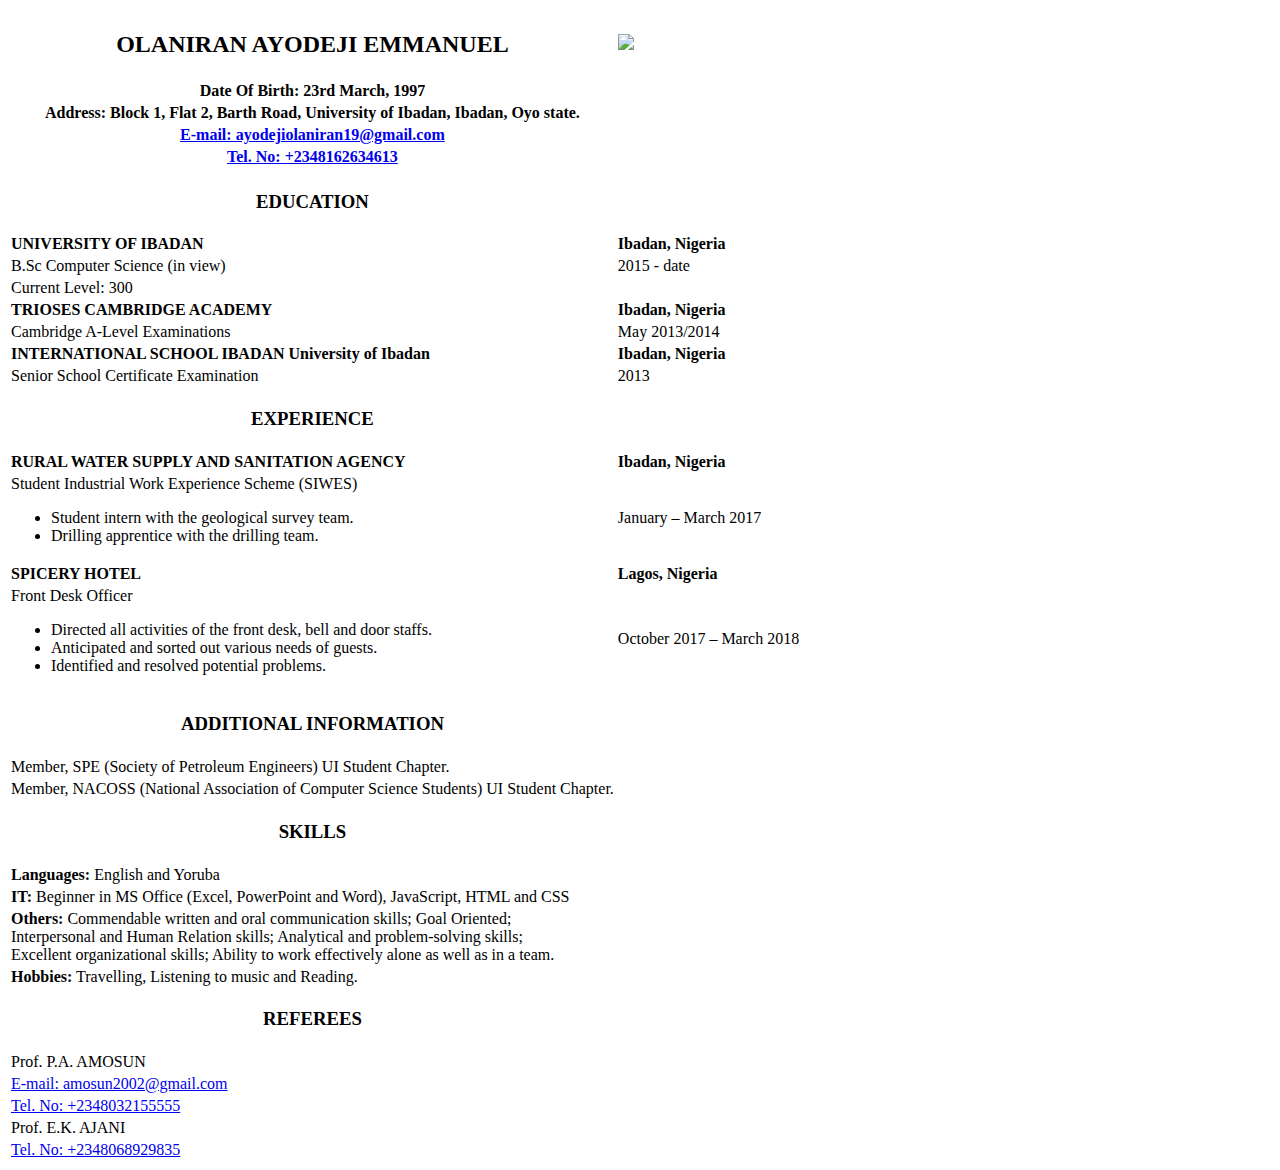
==== ayodeji.html @ f32f33ec "Add files via upload" ====
<!DOCTYPE html>
<html lang="en">
<head>

    <title>Olaniran Ayodeji CV</title>
</head>
<body>
    
    <table border="0">

        <tr>
            <th><h2>OLANIRAN AYODEJI EMMANUEL</h2></th>
            <td><img width="100px" src="https://res.cloudinary.com/dovqky4rc/image/upload/v1566525787/StartNg/LRM_EXPORT_20180712_200604_1_l6gzf0.jpg"></td>
        </tr>
        <tr>
            <th>Date Of Birth: 23rd March, 1997</th>
        </tr>
        <tr>
            <th>Address: Block 1, Flat 2, Barth Road, University of Ibadan, Ibadan, Oyo state.</th>
        </tr>
        <tr>
            <th><a href="mailto:ayodejiolaniran19@gmail.com">E-mail: ayodejiolaniran19@gmail.com</a></th> 
        </tr>
        <tr>
            <th><a href="tel:+2348162634613">Tel. No: +2348162634613</a></th>
        </tr>
        <tr>
            
        </tr>
        
        <tr><th><h3>EDUCATION</h3></th></tr>
        
        
        <tr>
            <td><b>UNIVERSITY OF IBADAN</b></td> 
            <td><b>Ibadan, Nigeria</b></td>
        </tr>
        <tr>
            <td>B.Sc Computer Science (in view)</td> 
            <td>2015 - date</td>
        </tr>
        <tr>
            <td> Current Level: 300</td>
        </tr>
        <tr>
            <td><b>TRIOSES CAMBRIDGE ACADEMY</b></td> 
            <td><b>Ibadan, Nigeria</b></td>
        </tr>
        <tr>
            <td>Cambridge A-Level Examinations</td> 
            <td>May 2013/2014</td>
        </tr>
        <tr>
            <td><b>INTERNATIONAL SCHOOL IBADAN University of Ibadan</b></td> 
            <td><b>Ibadan, Nigeria</b></td>
        </tr>
        <tr>
            <td>Senior School Certificate Examination</td> 
            <td>2013</td>
        </tr>

        <tr><th><h3>EXPERIENCE</h3></th></tr>
        
        <tr>
            <td><b>RURAL WATER SUPPLY AND SANITATION AGENCY</b></td> 
            <td><b>Ibadan, Nigeria</b></td>
        </tr>
        <tr>
            <td>
            Student Industrial Work Experience Scheme (SIWES)
            <ul>
                <li>Student intern with the geological survey team.</li>
                <li>Drilling apprentice with the drilling team.</li>
            </ul>
            </td>
            <td>January – March 2017</td>
        </tr>
        
         
        <tr>
            <td><b>SPICERY HOTEL</b></td> 
            <td><b>Lagos, Nigeria</b></td>
        </tr>
        <tr>
            <td>
            Front Desk Officer 
            <ul>
                <li> Directed all activities of the front desk, bell and door staffs.</li>
                <li>Anticipated and sorted out various needs of guests.</li>
                <li>Identified and resolved potential problems.</li>
            </ul>
            </td>
            <td>October 2017 – March 2018</td>
        </tr>

        <tr>
            <th><h3>ADDITIONAL INFORMATION</h3></th>
        </tr>
        <tr>
            <td>Member, SPE (Society of Petroleum Engineers) UI Student Chapter.</td>
        </tr>
        <tr>
            <td>Member, NACOSS (National Association of Computer Science Students) UI Student Chapter.</td>
        </tr>
        
        <tr><th><h3>SKILLS</h3></th></tr>
        
        <tr>
            <td><b>Languages:</b> English and Yoruba</td>
        </tr>
        <tr>
            <td><b>IT:</b> Beginner in MS Office (Excel, PowerPoint and Word), JavaScript, HTML and CSS</td>
        </tr>
        <tr>
            <td><b>Others:</b> Commendable written and oral communication skills; Goal Oriented;<br/> Interpersonal and Human Relation skills; Analytical and problem-solving skills;<br/> Excellent organizational skills; Ability to work effectively alone as well as in a team.</td>
        </tr>
        <tr>
            <td><b>Hobbies:</b> Travelling, Listening to music and Reading.</td>
        </tr>
        

        <tr><th><h3>REFEREES</h3></th></tr>
        
        <tr>
            <td>Prof. P.A. AMOSUN</td>
        </tr>
        <tr>
            <td><a href="mailto:amosun2002@gmail.com">E-mail: amosun2002@gmail.com</a></td>
        </tr>
        <tr>
            <td><a href="+2348032155555">Tel. No: +2348032155555</a></td>
        </tr>
        <tr>
            <td>Prof. E.K. AJANI</td>
        </tr>
        <tr>
            <td><a href="+2348068929835">Tel. No: +2348068929835</a></td>
        </tr>

    </table>
</body>
</html>
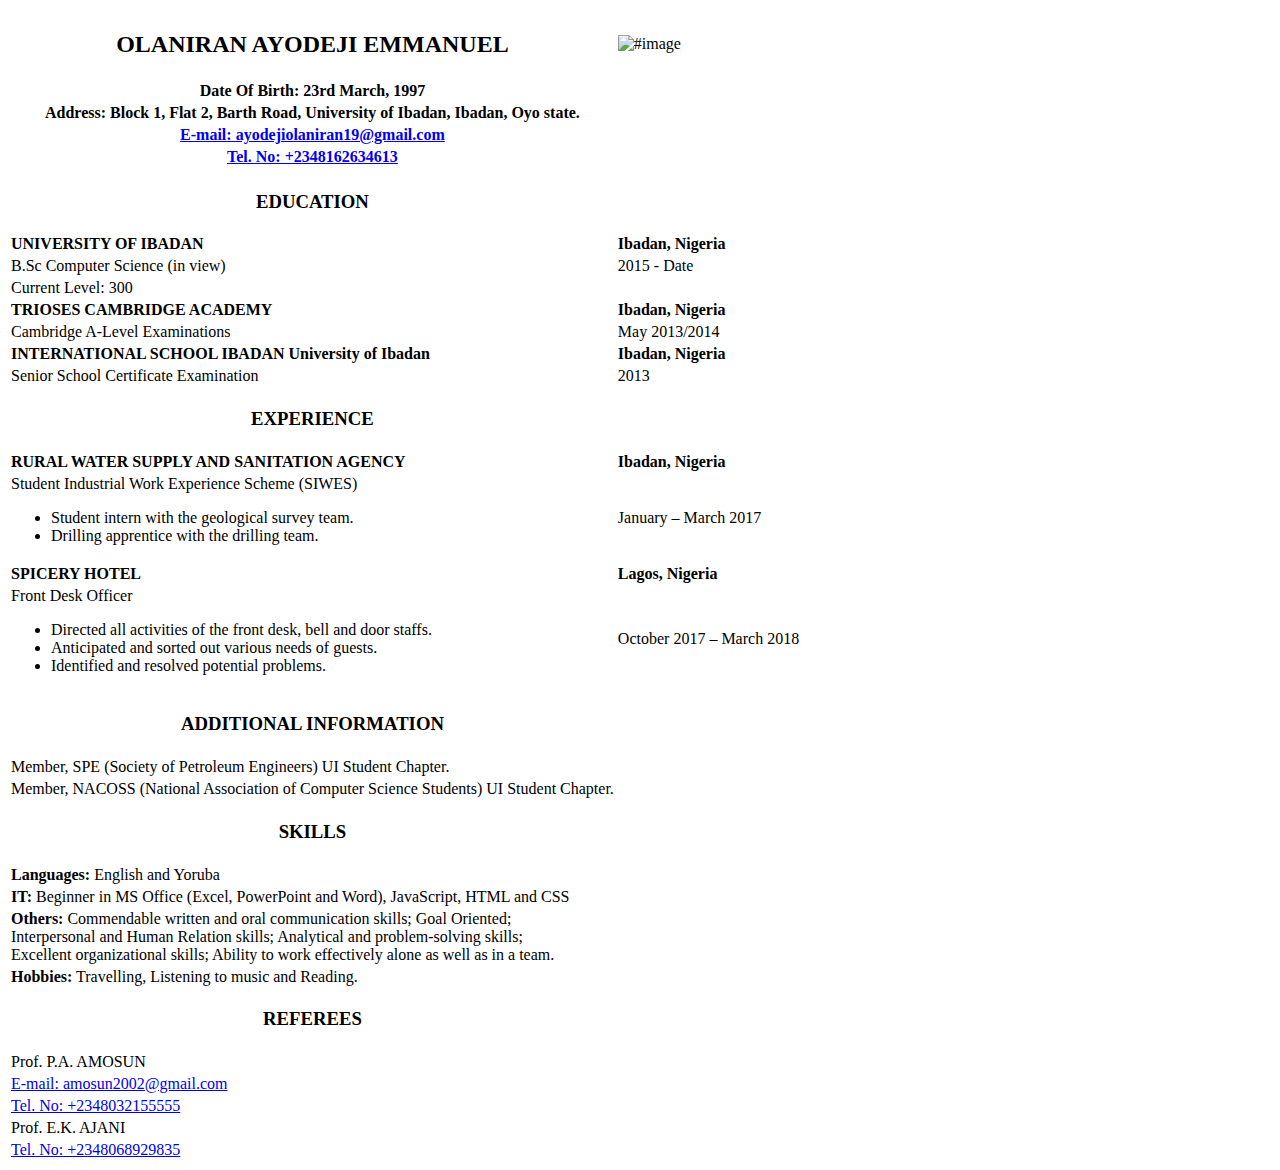
==== commit df067a7a: "Add files via upload" ====
--- a/ayodeji.html
+++ b/ayodeji.html
@@ -3,6 +3,7 @@
 <head>
 
     <title>Olaniran Ayodeji CV</title>
+    <link rel="stylesheet" type="text/css" href="./ayodeji.css">
 </head>
 <body>
     
@@ -10,7 +11,9 @@
 
         <tr>
             <th><h2>OLANIRAN AYODEJI EMMANUEL</h2></th>
-            <td><img width="100px" src="https://res.cloudinary.com/dovqky4rc/image/upload/v1566525787/StartNg/LRM_EXPORT_20180712_200604_1_l6gzf0.jpg"></td>
+            <td><img width="100px" 
+                src="https://res.cloudinary.com/dovqky4rc/image/upload/v1566525787/StartNg/LRM_EXPORT_20180712_200604_1_l6gzf0.jpg" 
+                alt="#image"></td>
         </tr>
         <tr>
             <th>Date Of Birth: 23rd March, 1997</th>
@@ -37,7 +40,7 @@
         </tr>
         <tr>
             <td>B.Sc Computer Science (in view)</td> 
-            <td>2015 - date</td>
+            <td>2015 - Date</td>
         </tr>
         <tr>
             <td> Current Level: 300</td>
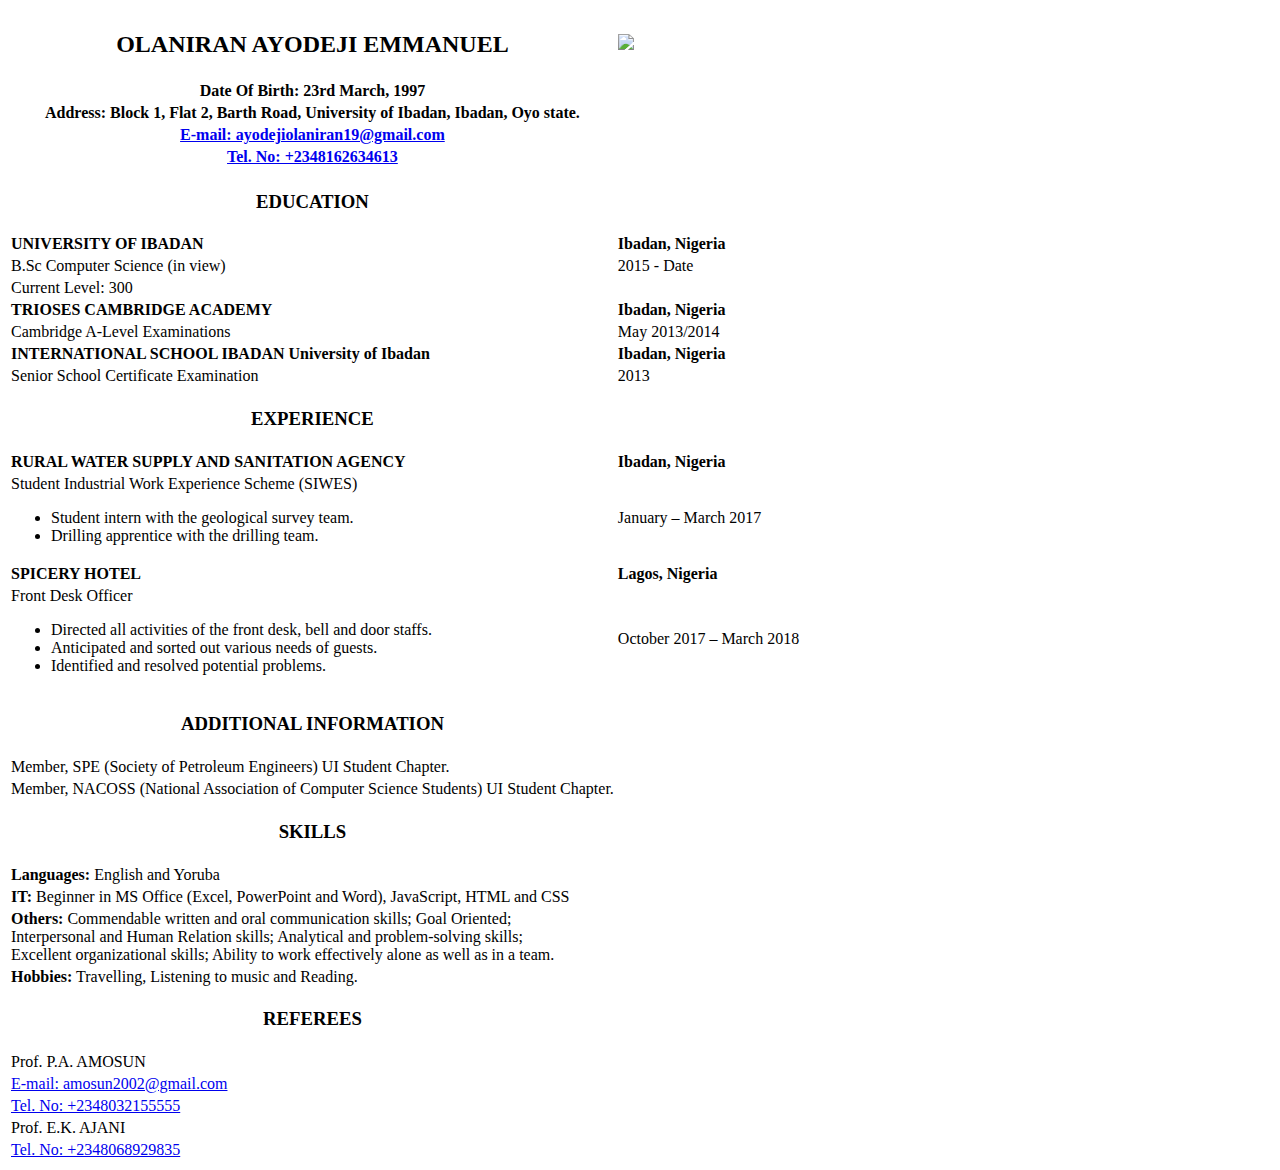
==== commit f1f4a6e1: "Update ayodeji.html" ====
--- a/ayodeji.html
+++ b/ayodeji.html
@@ -13,7 +13,7 @@
             <th><h2>OLANIRAN AYODEJI EMMANUEL</h2></th>
             <td><img width="100px" 
                 src="https://res.cloudinary.com/dovqky4rc/image/upload/v1566525787/StartNg/LRM_EXPORT_20180712_200604_1_l6gzf0.jpg" 
-                alt="#image"></td>
+                ></td>
         </tr>
         <tr>
             <th>Date Of Birth: 23rd March, 1997</th>
@@ -142,4 +142,4 @@
 
     </table>
 </body>
-</html>+</html>
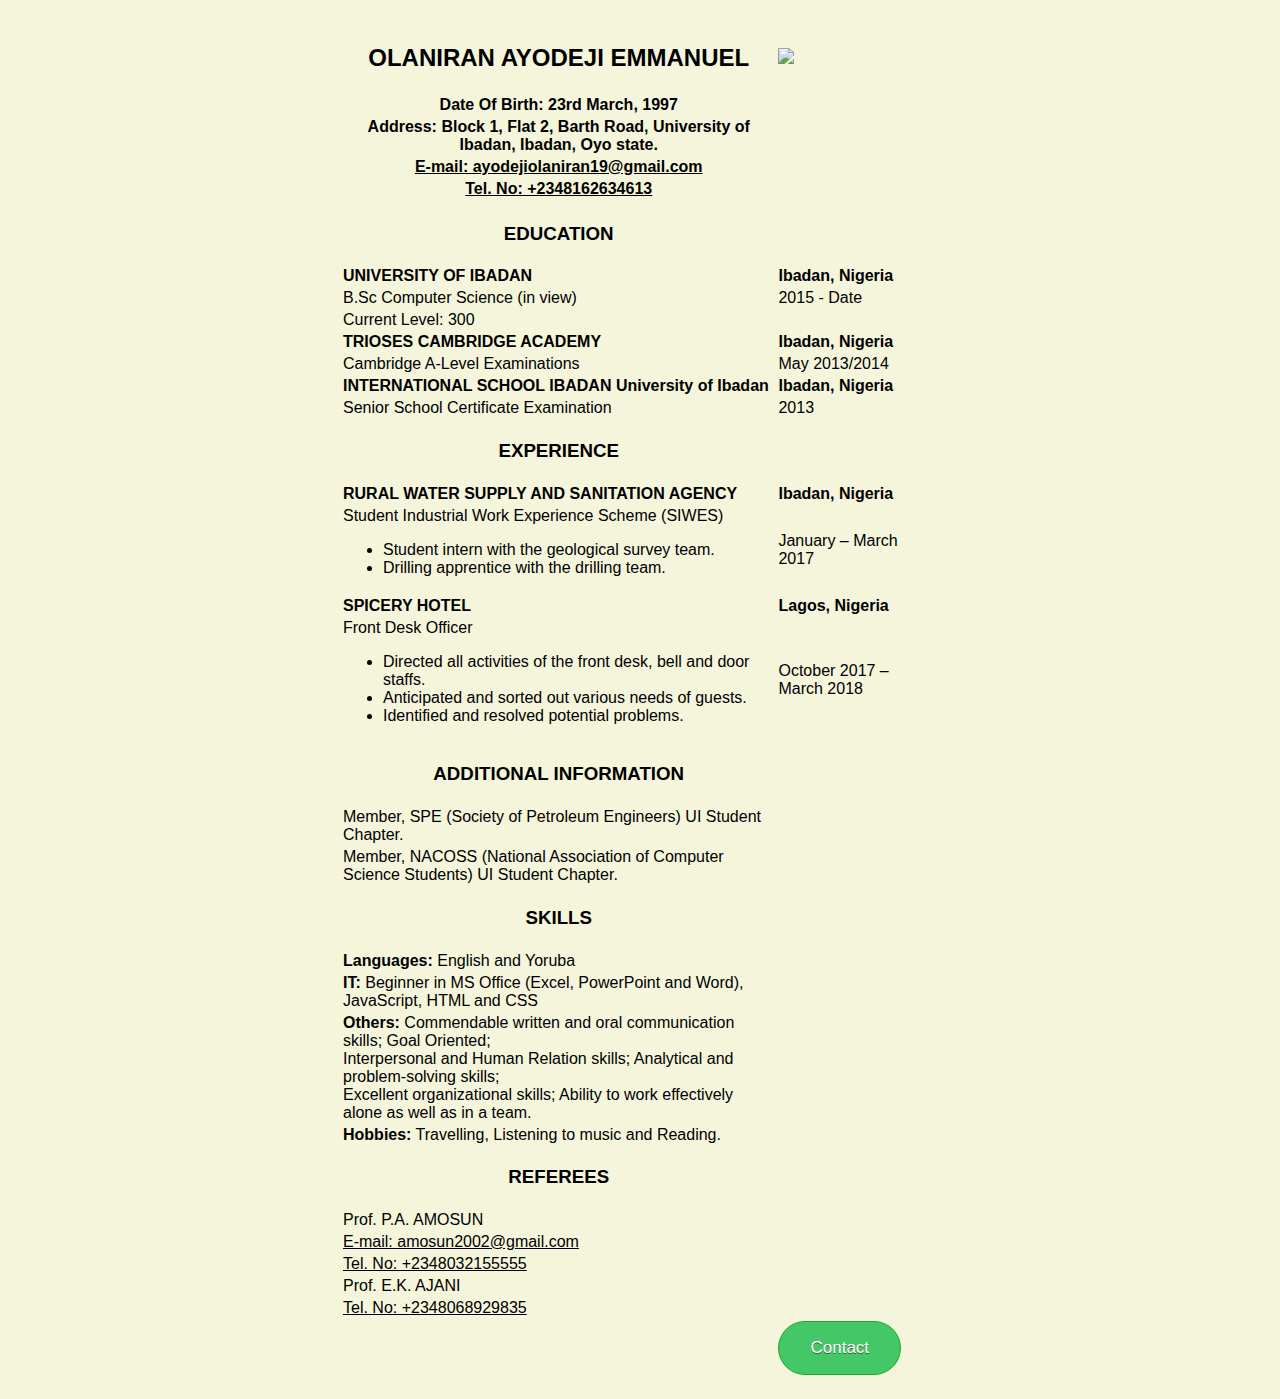
==== commit ebfe1bc6: "add cvform.html and cvform.css" ====
--- a/ayodeji.html
+++ b/ayodeji.html
@@ -140,6 +140,16 @@
             <td><a href="+2348068929835">Tel. No: +2348068929835</a></td>
         </tr>
 
+    
+
+        <tr>
+            <td></td>
+            <td>
+                <div class="button">
+                    <a href="./cvform2.html" class="myButton">Contact</a>
+                </div>
+            </td>
+        </tr>
     </table>
 </body>
 </html>
--- a/ayodeji.css
+++ b/ayodeji.css
@@ -0,0 +1,54 @@
+body {
+	background: beige;
+  	width: 60%;
+	max-width: 600px; 
+	margin: 10px auto;
+	padding: 10px;
+	border: 0.1px solid beige; 
+}
+table {
+	font-family: Arial, Helvetica, sans-serif;
+	/*width: 1000px;*/
+	/*padding: 10px;
+	border: 1px solid beige;*/
+	
+}
+a {
+	color: black
+}
+
+a:hover {
+	color: darkred;
+
+}
+.myButton {
+	background-color:#44c767;
+	-moz-border-radius:28px;
+	-webkit-border-radius:28px;
+	border-radius:28px;
+	border:1px solid #18ab29;
+	display:inline-block;
+	cursor:pointer;
+	color:#ffffff;
+	font-family:Arial;
+	font-size:17px;
+	padding:16px 31px;
+	text-decoration:none;
+	text-shadow:0px 1px 0px #2f6627;
+}
+.myButton:hover {
+	background-color:#5cbf2a;
+}
+.myButton:active {
+	position:relative;
+	top:1px;
+}
+@media screen and (max-width: 600px) {
+  .screen-body {
+    padding: 40px;
+  }
+
+  .screen-body-item {
+    padding: 0;
+  }
+}